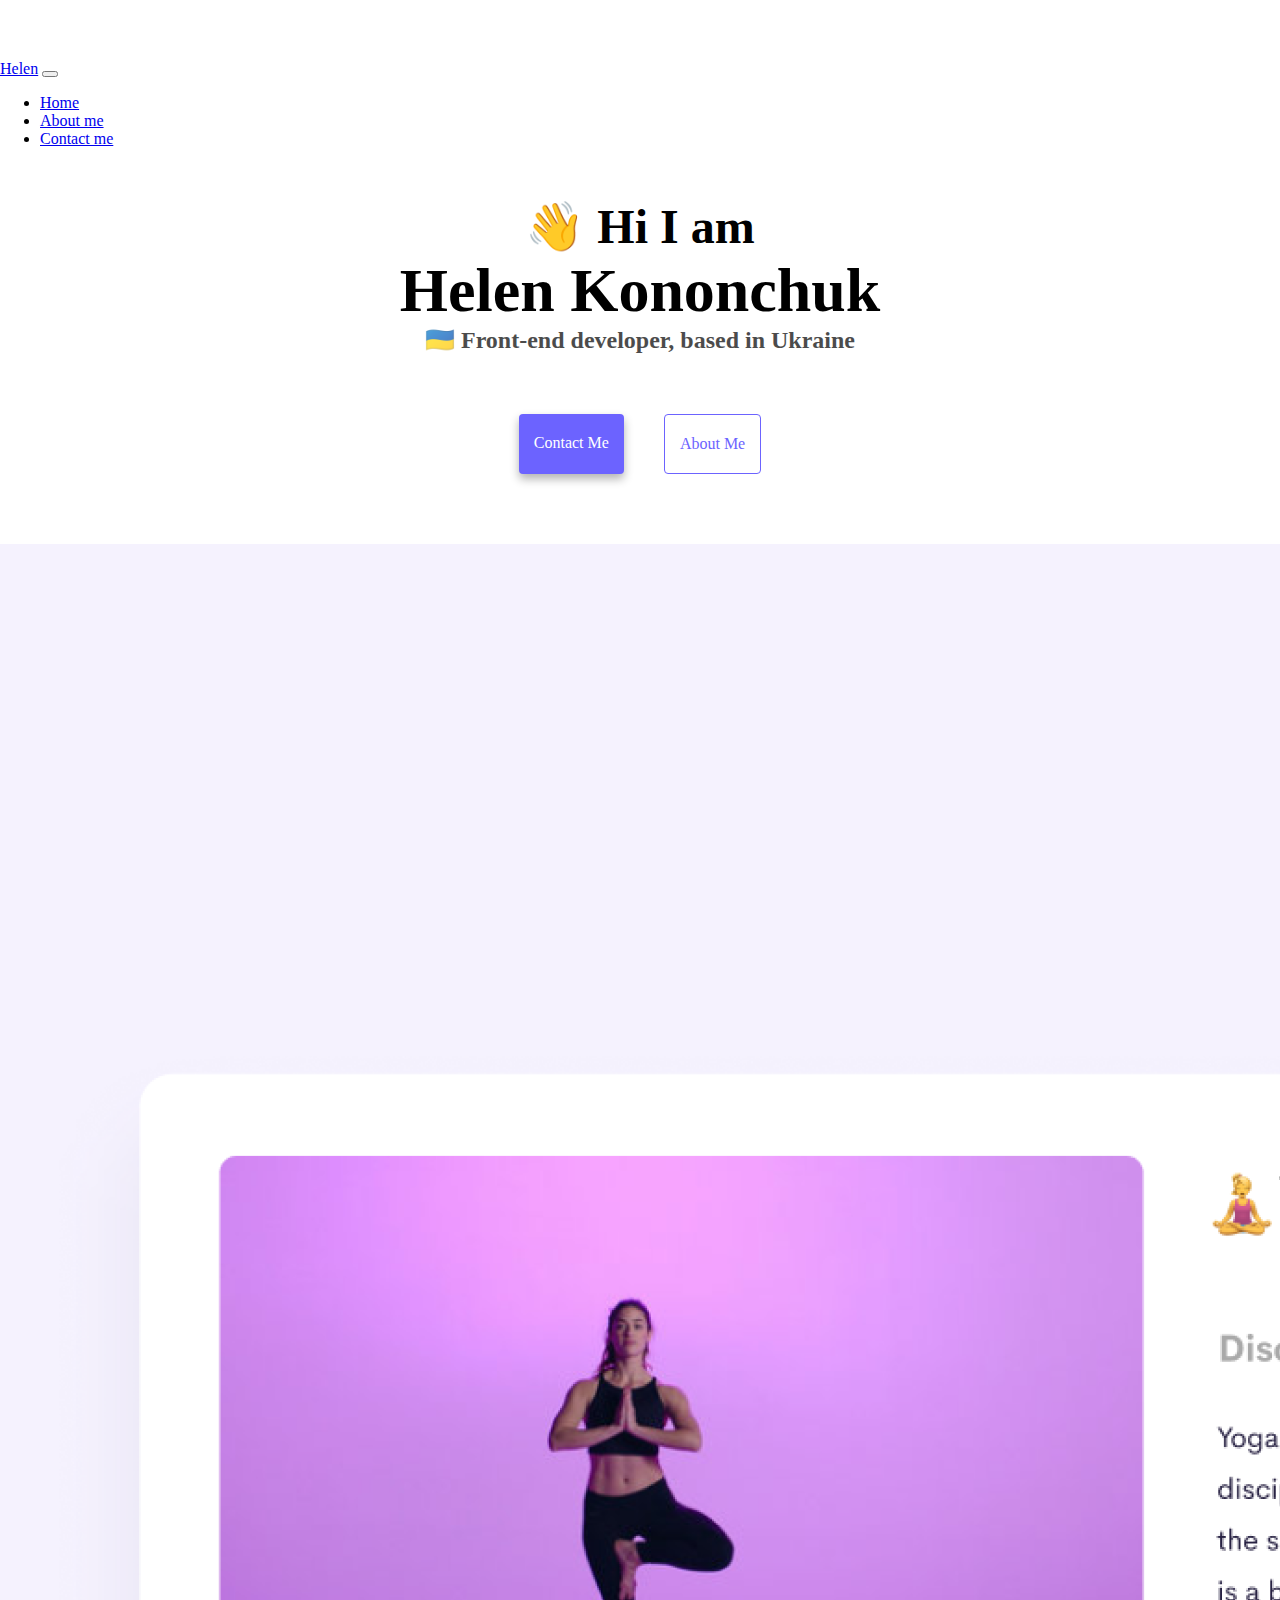
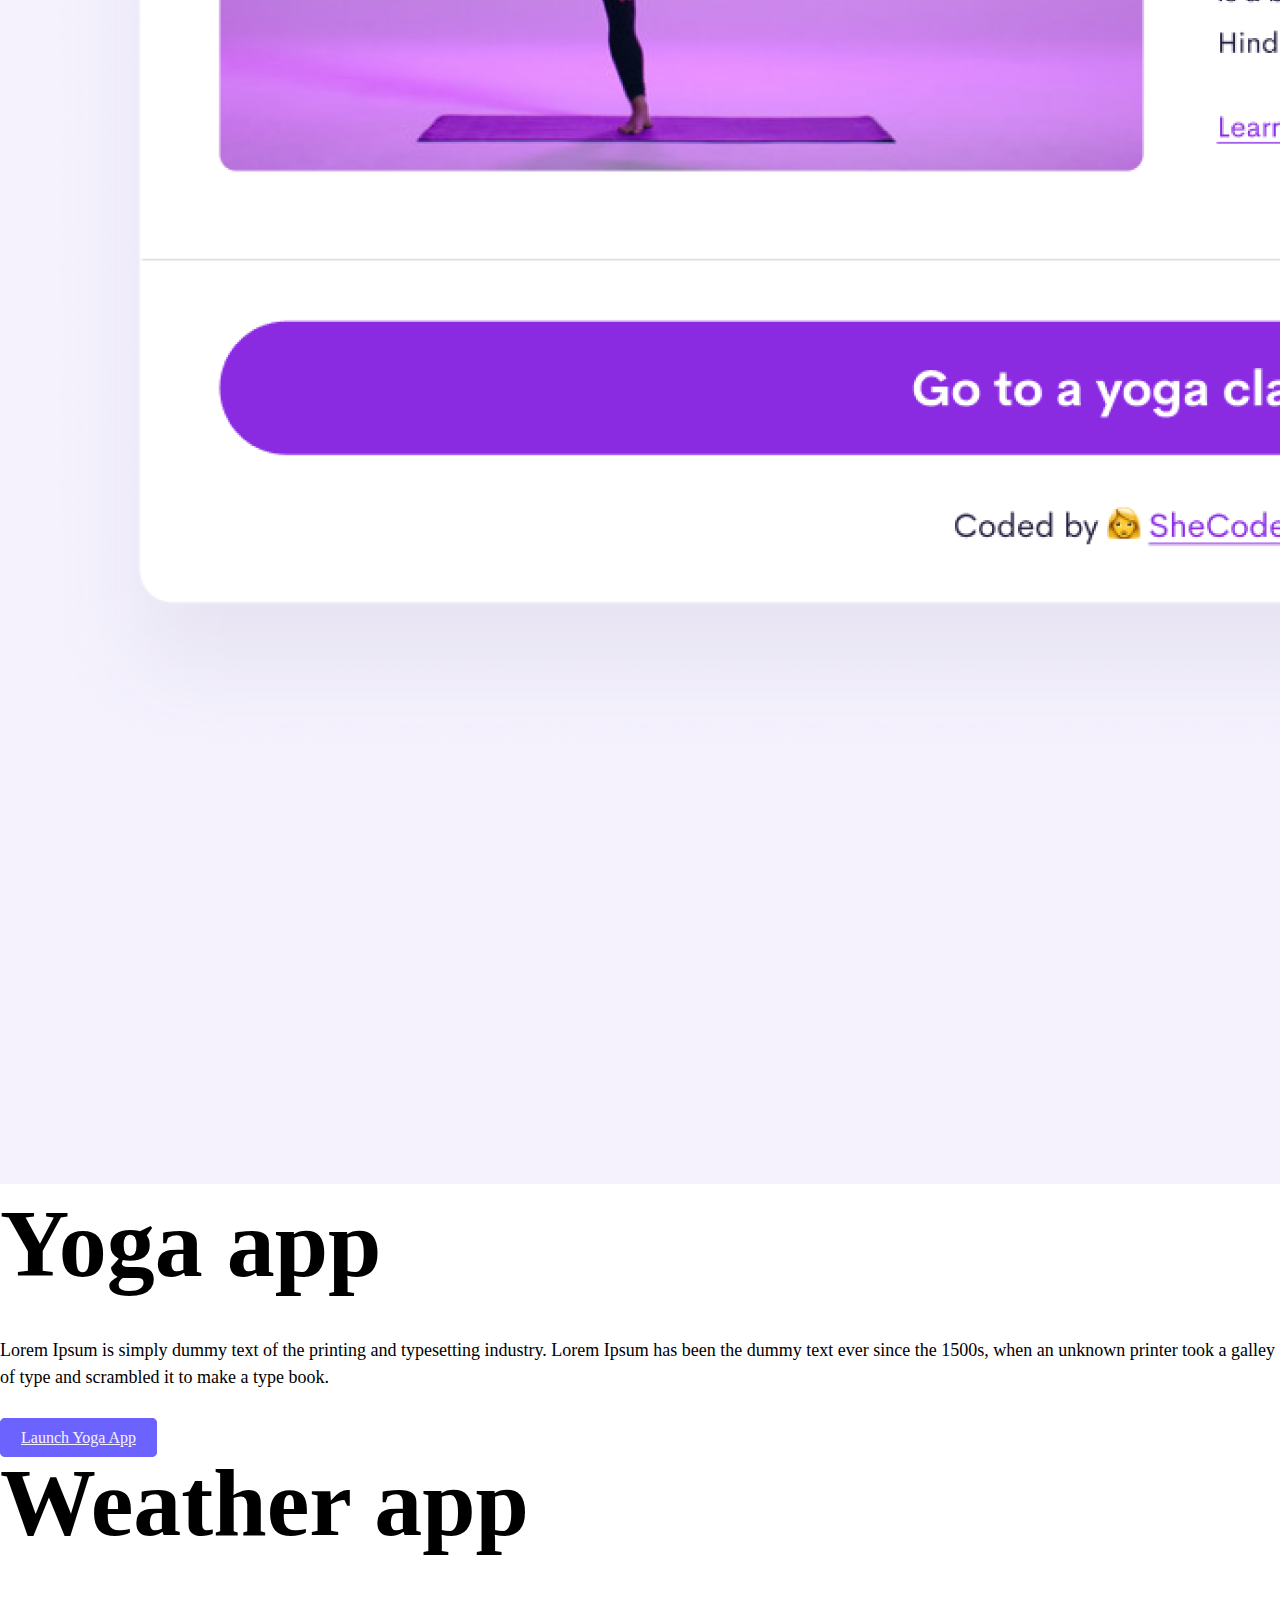
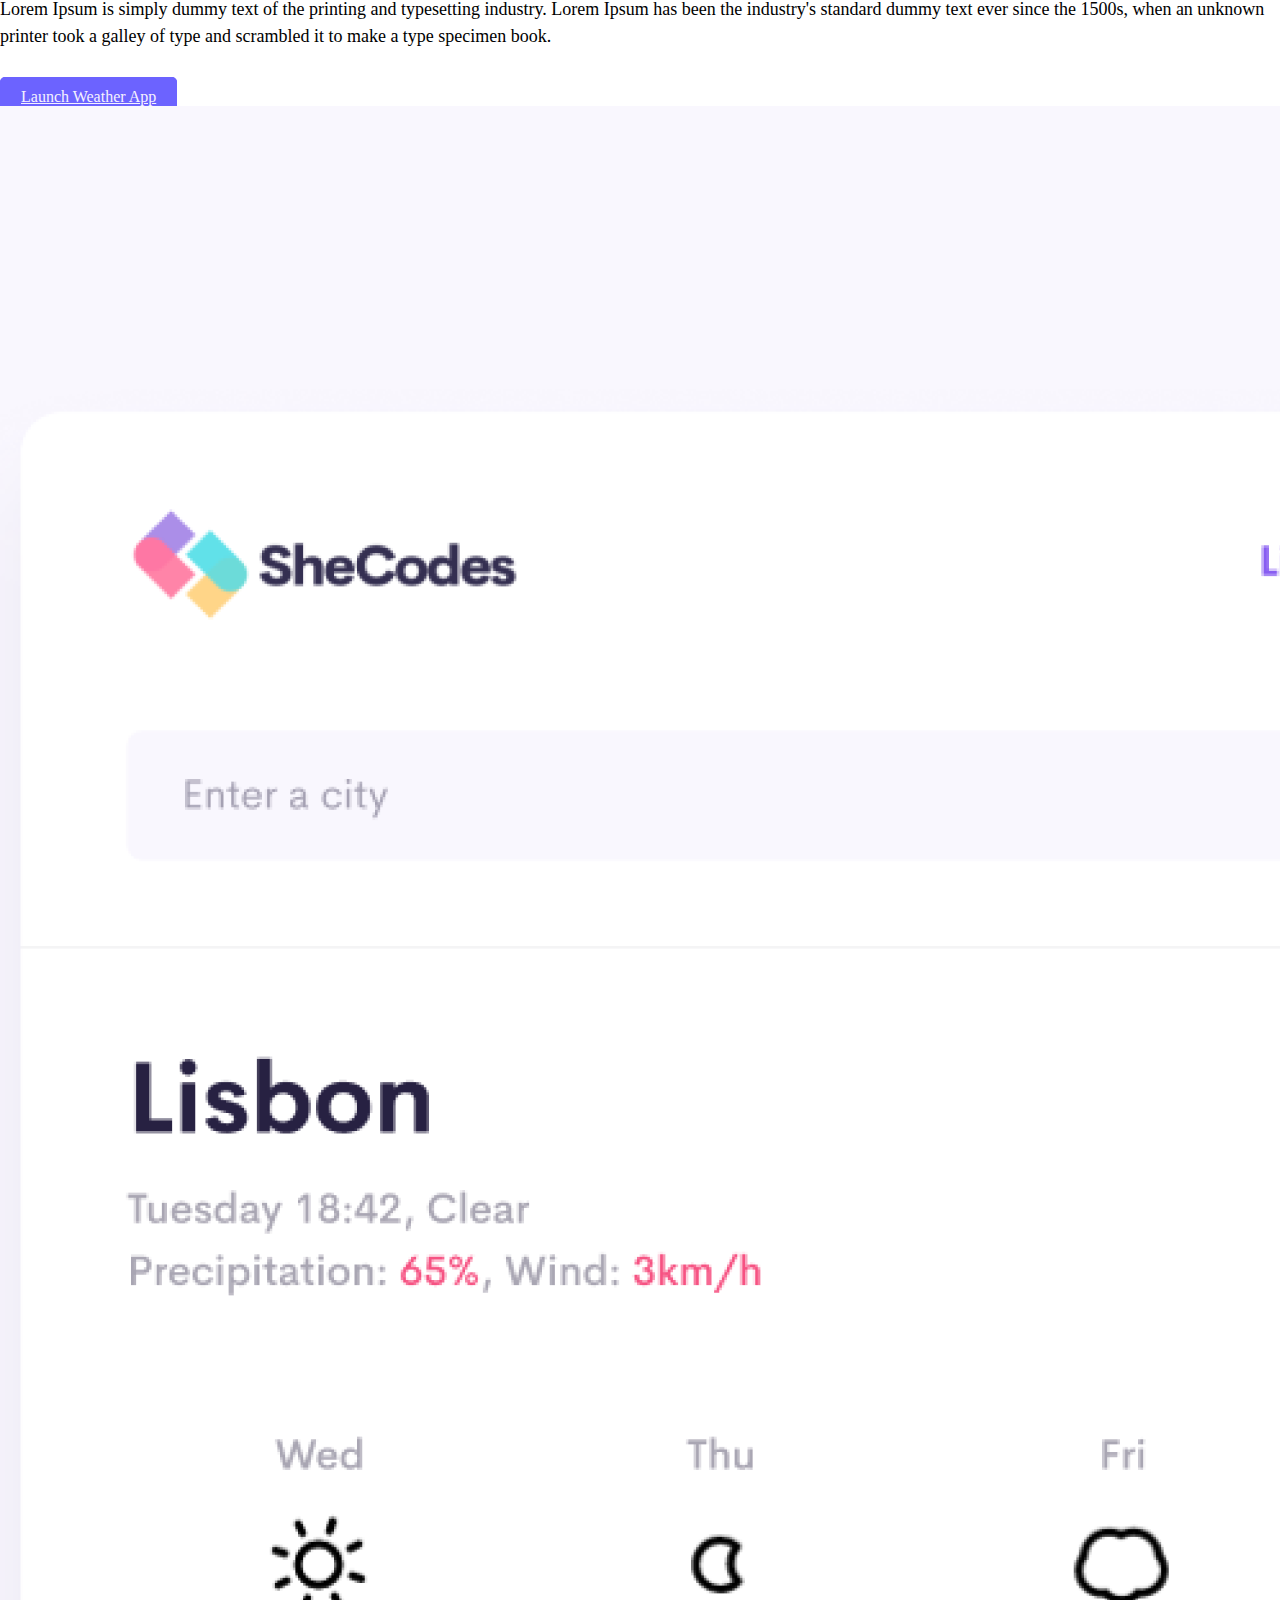
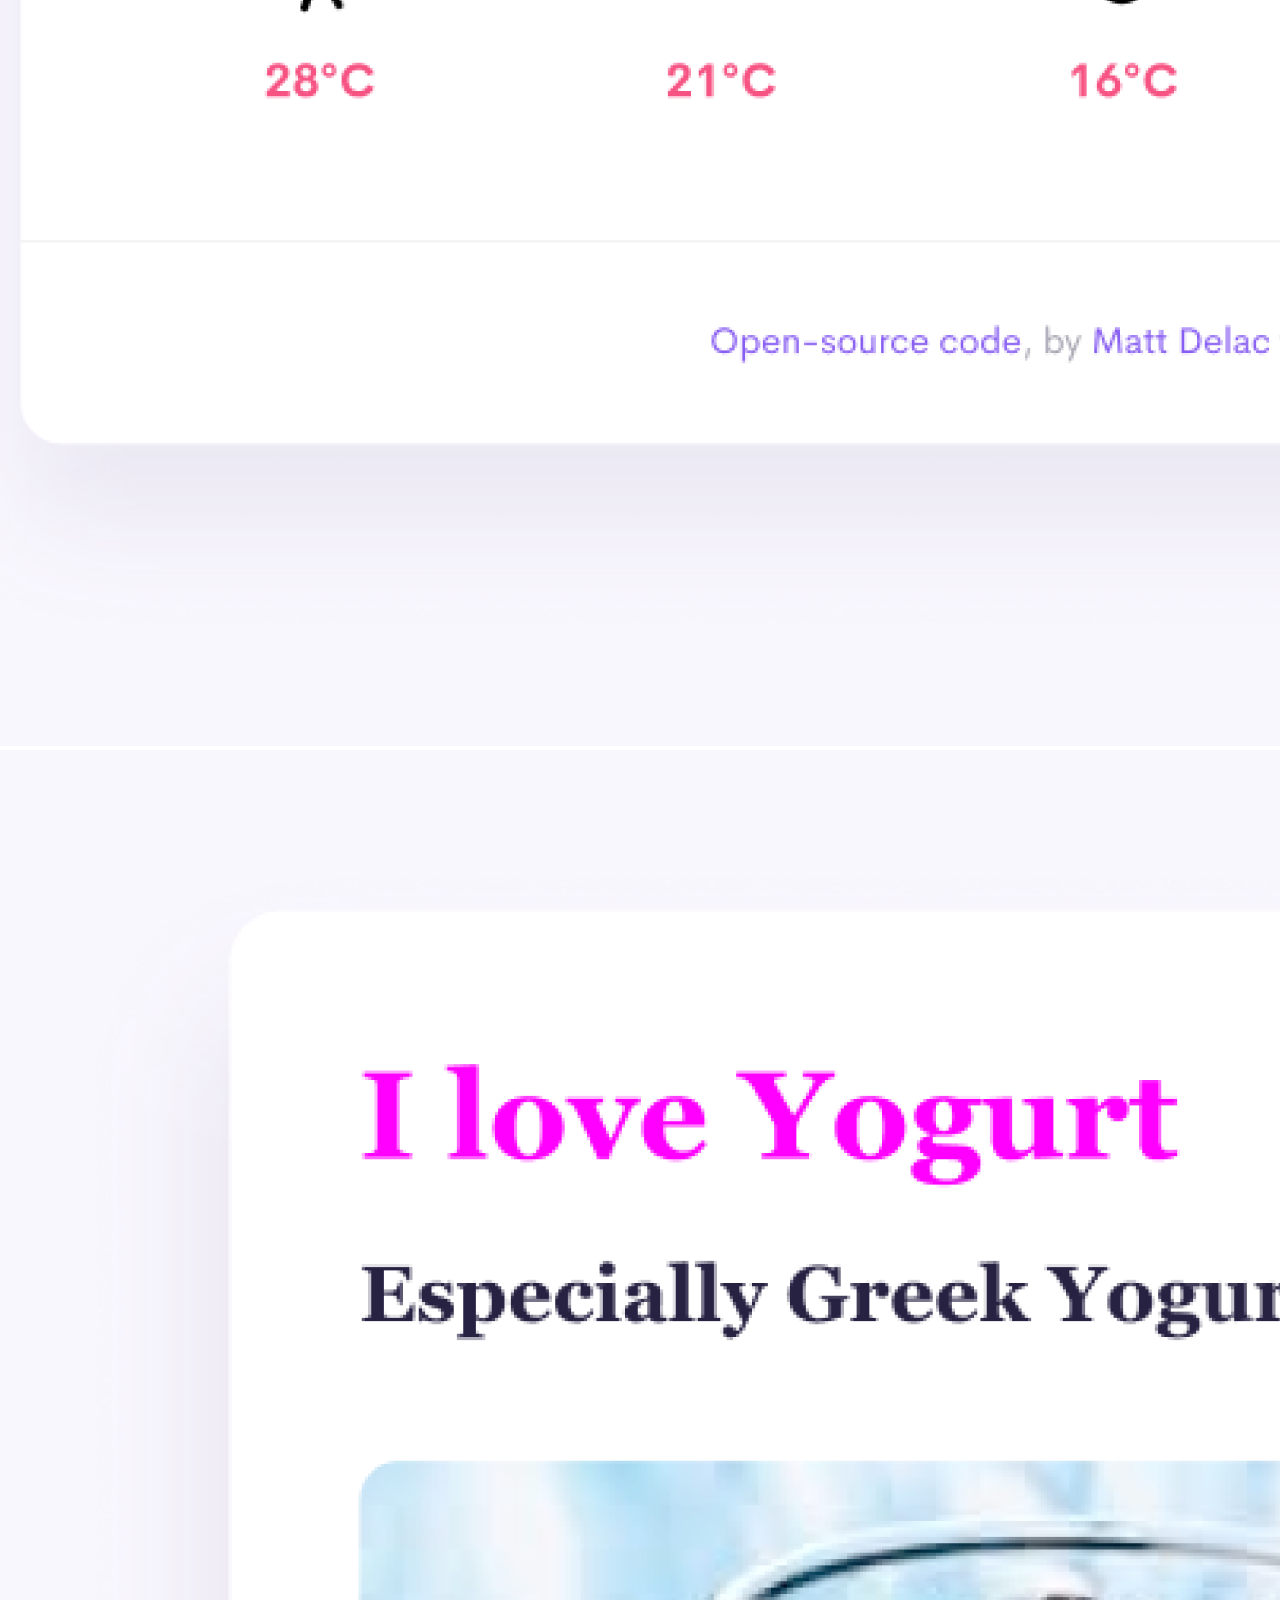
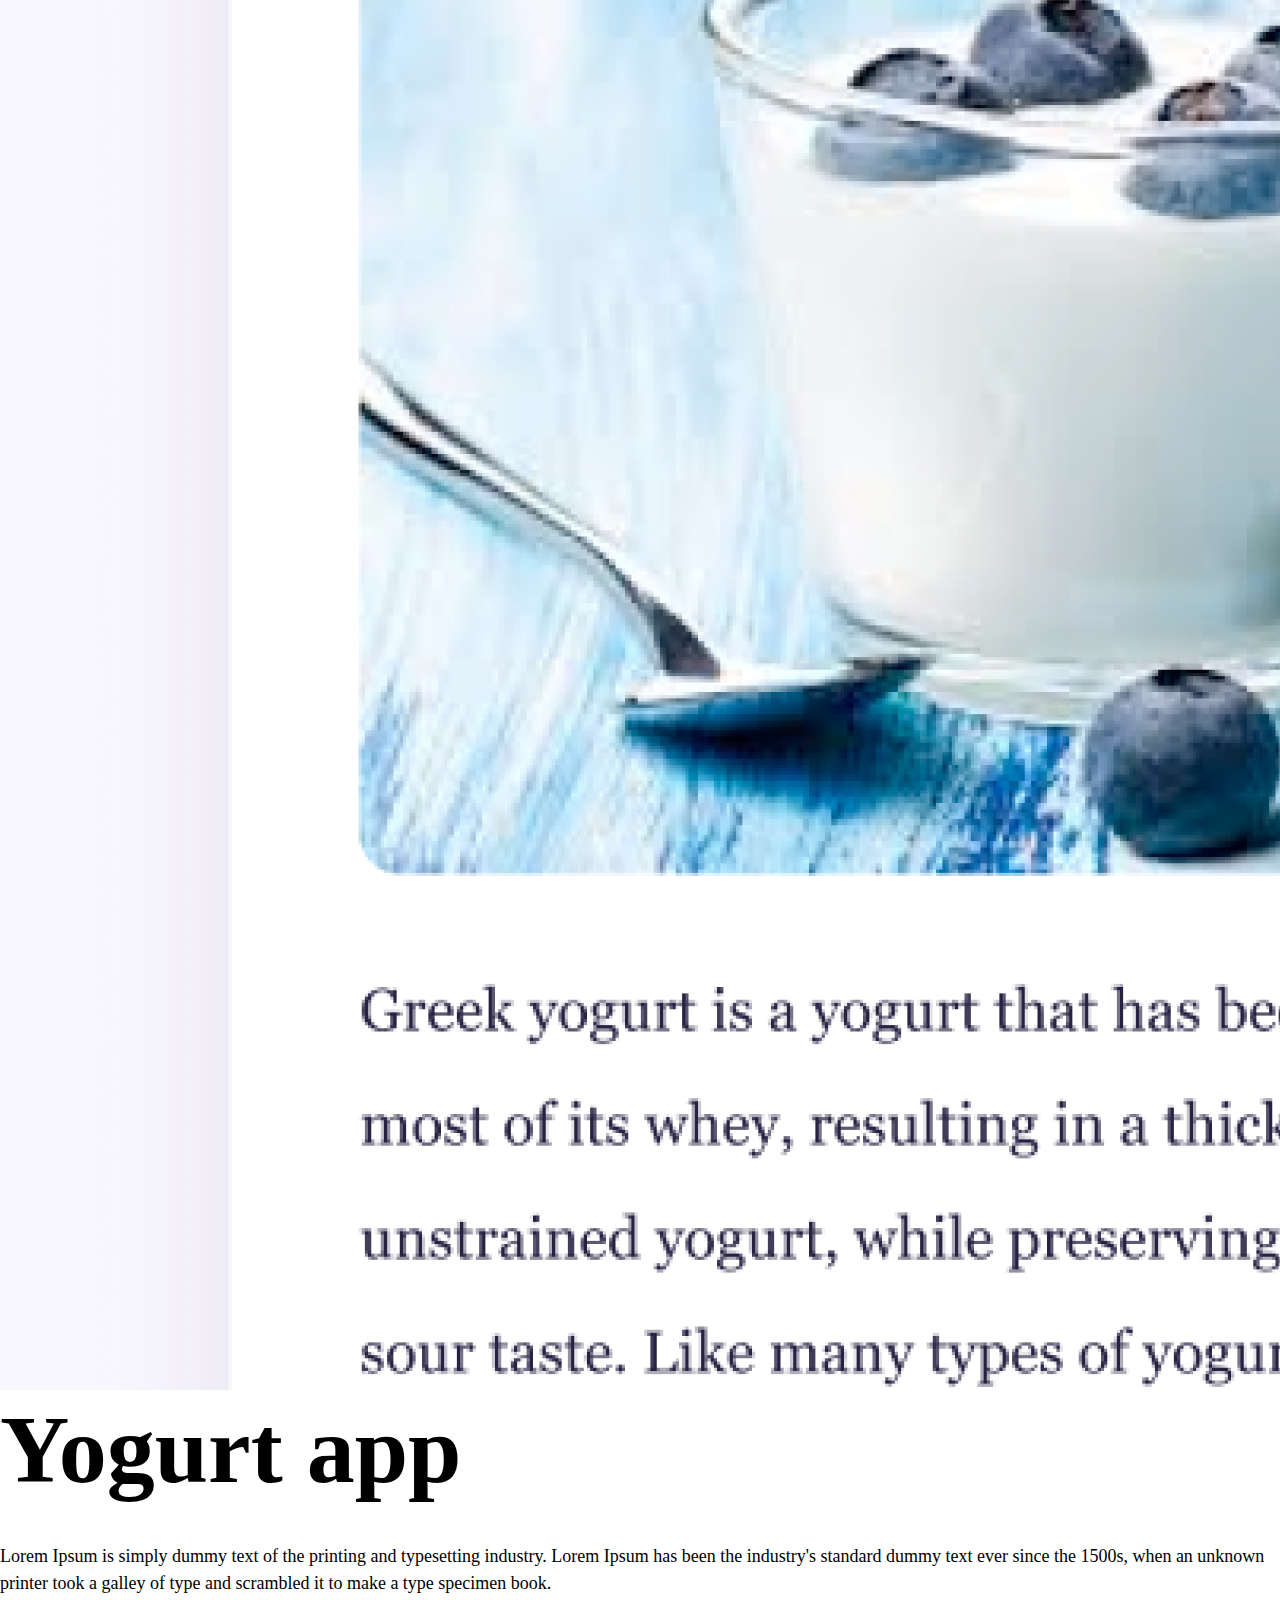
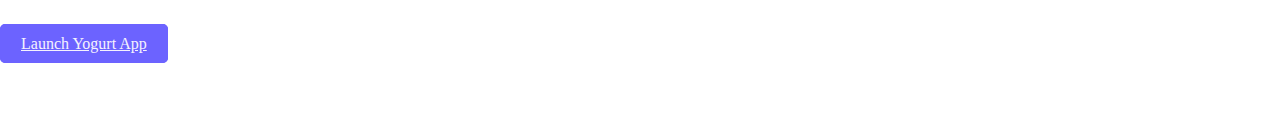
==== index.html @ f8b9bbed "add basement from week two" ====
<!DOCTYPE html>
<html lang="en">
  <head>
    <meta charset="UTF-8" />
    <meta http-equiv="X-UA-Compatible" content="IE=edge" />
    <meta name="viewport" content="width=device-width, initial-scale=1.0" />
    <title>Helen</title>
    <link rel="stylesheet" href="styles/style.css" />
    <link
      href="https://cdn.jsdelivr.net/npm/bootstrap@5.3.0/dist/css/bootstrap.min.css"
      rel="stylesheet"
      integrity="sha384-9ndCyUaIbzAi2FUVXJi0CjmCapSmO7SnpJef0486qhLnuZ2cdeRhO02iuK6FUUVM"
      crossorigin="anonymous"
    />
    <script
      src="https://cdn.jsdelivr.net/npm/bootstrap@5.3.0/dist/js/bootstrap.bundle.min.js"
      integrity="sha384-geWF76RCwLtnZ8qwWowPQNguL3RmwHVBC9FhGdlKrxdiJJigb/j/68SIy3Te4Bkz"
      crossorigin="anonymous"
    ></script>
  </head>
  <body>
    <nav class="navbar navbar-expand-lg bg-body-tertiary">
      <div class="container-fluid">
        <a class="navbar-brand" href="index.html">Helen</a>
        <button
          class="navbar-toggler"
          type="button"
          data-bs-toggle="collapse"
          data-bs-target="#navbarNav"
          aria-controls="navbarNav"
          aria-expanded="false"
          aria-label="Toggle navigation"
        >
          <span class="navbar-toggler-icon"></span>
        </button>
        <div class="collapse navbar-collapse" id="navbarNav">
          <ul class="navbar-nav">
            <li class="nav-item">
              <a class="nav-link active" aria-current="page" href="index.html"
                >Home</a
              >
            </li>
            <li class="nav-item">
              <a class="nav-link" href="about.html">About me</a>
            </li>
            <li class="nav-item">
              <a class="nav-link" href="about.html#contact">Contact me</a>
            </li>
          </ul>
        </div>
      </div>
    </nav>

    <div class="container">
      <div class="wrap-header">
        <h2>👋 Hi I am</h2>
        <h1>Helen Kononchuk</h1>
        <h3>🇺🇦 Front-end developer, based in Ukraine</h3>
        <div class="navigation-links">
          <a href="about.html#contact" class="contact-link">Contact me</a>
          <a href="about.html" class="about-link">About me</a>
        </div>
      </div>

      <div class="wrap-body">
        <div class="row mb-5 d-flex justify-content-evenly">
          <div class="col">
            <img src="images/yoga.png" class="img-fluid rounded-2" />
          </div>
          <div class="col">
            <h1>Yoga app</h1>
            <p>
              Lorem Ipsum is simply dummy text of the printing and typesetting
              industry. Lorem Ipsum has been the dummy text ever since the
              1500s, when an unknown printer took a galley of type and scrambled
              it to make a type book.
            </p>
            <a href="" class="btn">Launch Yoga App</a>
          </div>
        </div>

        <div class="row mb-5 d-flex justify-content-evenly">
          <div class="col">
            <h1>Weather app</h1>
            <p>
              Lorem Ipsum is simply dummy text of the printing and typesetting
              industry. Lorem Ipsum has been the industry's standard dummy text
              ever since the 1500s, when an unknown printer took a galley of
              type and scrambled it to make a type specimen book.
            </p>
            <a href="" class="btn">Launch Weather App</a>
          </div>
          <div class="col">
            <img src="images/weather.png" class="img-fluid rounded-2" />
          </div>
        </div>

        <div class="row mb-5 d-flex justify-content-evenly">
          <div class="col">
            <img src="images/yogurt.png" class="img-fluid rounded-2" />
          </div>
          <div class="col">
            <h1>Yogurt app</h1>
            <p>
              Lorem Ipsum is simply dummy text of the printing and typesetting
              industry. Lorem Ipsum has been the industry's standard dummy text
              ever since the 1500s, when an unknown printer took a galley of
              type and scrambled it to make a type specimen book.
            </p>
            <a href="" class="btn">Launch Yogurt App</a>
          </div>
        </div>
      </div>
    </div>
  </body>
</html>
---- styles/style.css ----
:root {
  --primary-color: #6c63ff;
  --secondary-color: #f5f2fe;
  --box-shadow: 0 5px 10px rgba(0, 0, 0, 0.3);
}

body {
  margin: 60px auto;
}

h1,
h2,
h3 {
  margin: 0;
}

h1 {
  font-size: 96px;
}

h2 {
  font-size: 48px;
}

h3 {
  font-size: 24px;
  opacity: 0.7;
}

p {
  padding: 20px 0;
  border-radius: 4px;
  font-size: 18px;
  line-height: 1.5;
}

.wrap-header {
  text-align: center;
  margin-top: 50px;
}

.wrap-header p {
  padding: 20px;
}

.wrap-header h1 {
  font-size: 62px;
}

.wrap-body {
  margin: 50px 0;
}

.wrap-body a {
  padding: 10px 20px;
  color: var(--secondary-color);
  background-color: var(--primary-color);
  border: 1px solid var(--primary-color);
  border-radius: 5px;
}

.wrap-body a:hover {
  color: var(--primary-color);
  border: 1px solid var(--primary-color);
}

.navigation-links {
  display: flex;
  margin: 40px 0;
  justify-content: center;
}

.navigation-links a {
  margin: 20px;
  border-radius: 4px;
  padding: 20px 15px;
  text-decoration: none;
  text-transform: capitalize;
}

.contact-link {
  background: var(--primary-color);
  box-shadow: var(--box-shadow);
  color: white;
}

.about-link {
  color: var(--primary-color);
  border: 1px solid var(--primary-color);
}

.homepage-link {
  color: var(--primary-color);
  text-align: center;
  display: block;
}

.about-paragraphs {
  display: flex;
  margin: 30px 0;
}

.about-paragraphs p {
  margin: 10px;
  text-align: center;
  padding: 20px;
  background: var(--secondary-color);
}

.email-link {
  display: flex;
  justify-content: center;
  color: var(--primary-color);
  font-size: 28px;
  text-decoration: none;
}

.email-link:hover {
  text-decoration: underline;
}

#contact {
  text-align: center;
}

.container {
  margin-bottom: 40px;
}
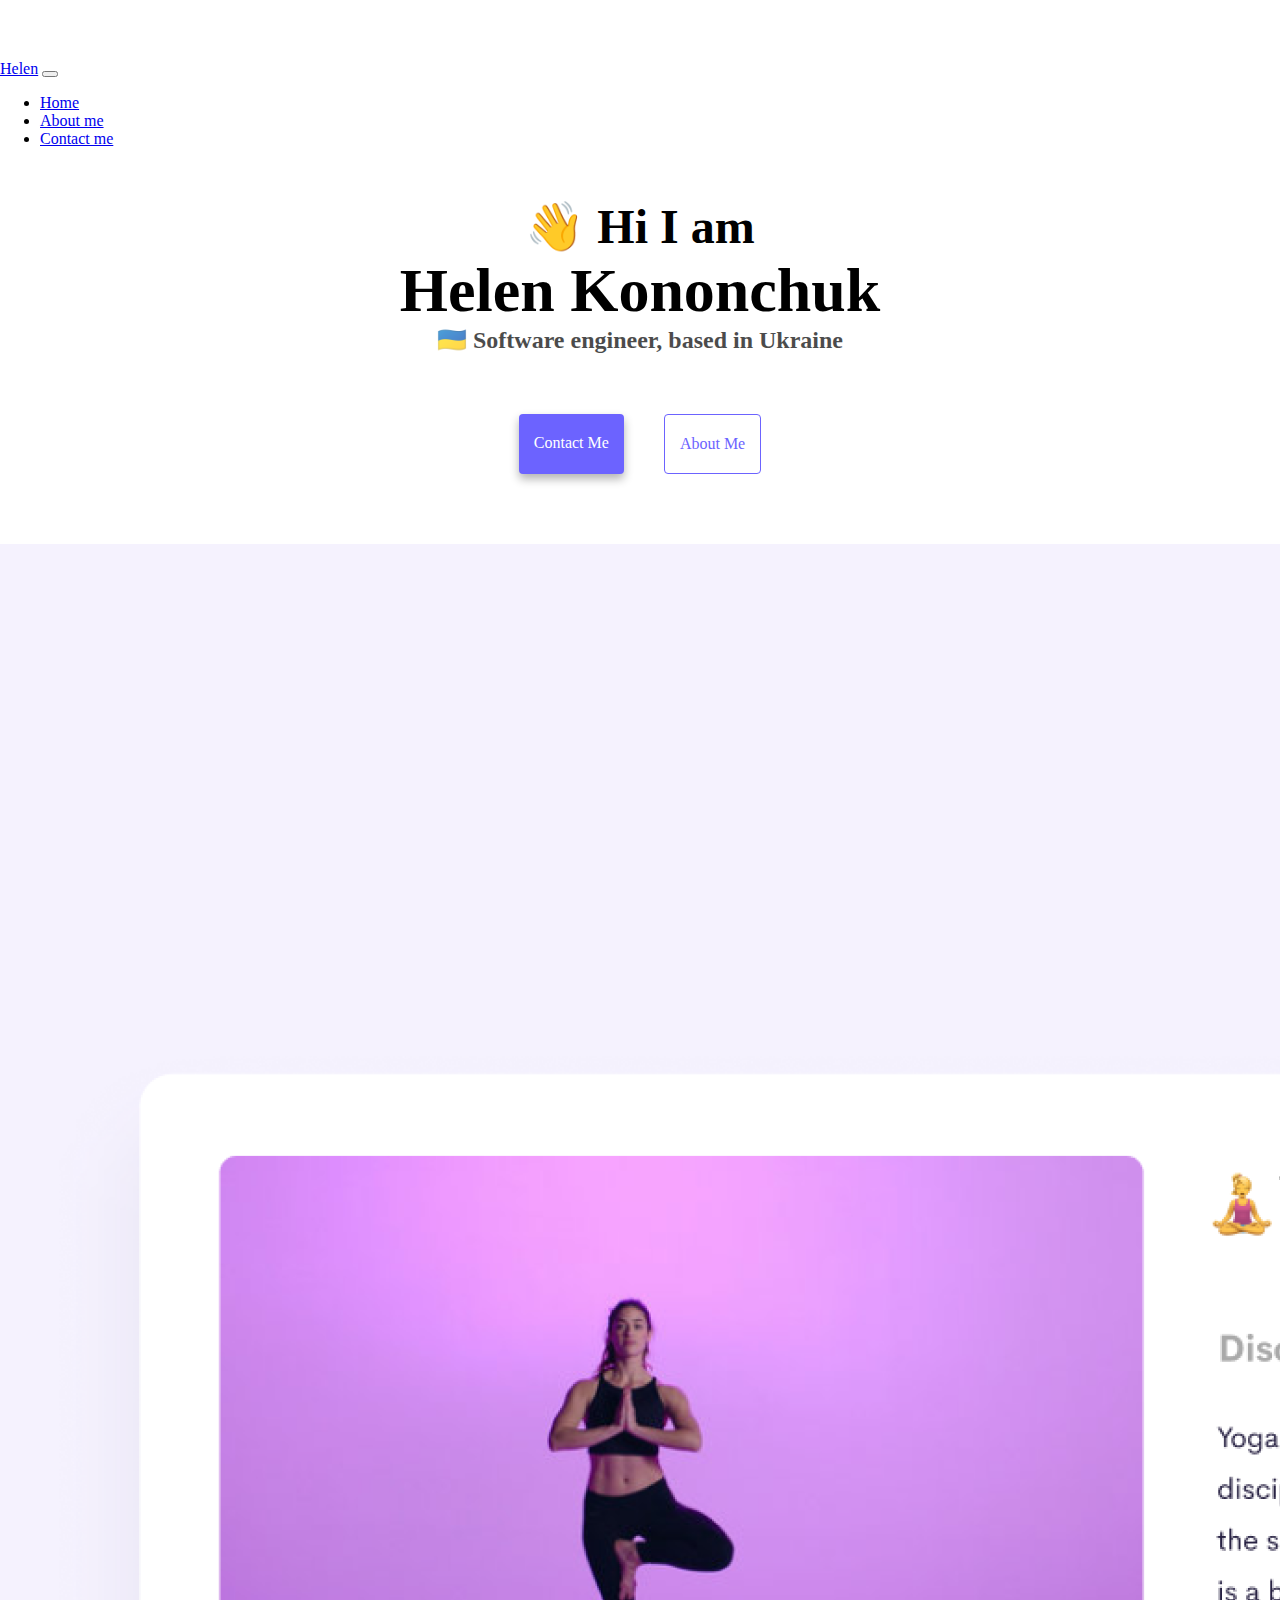
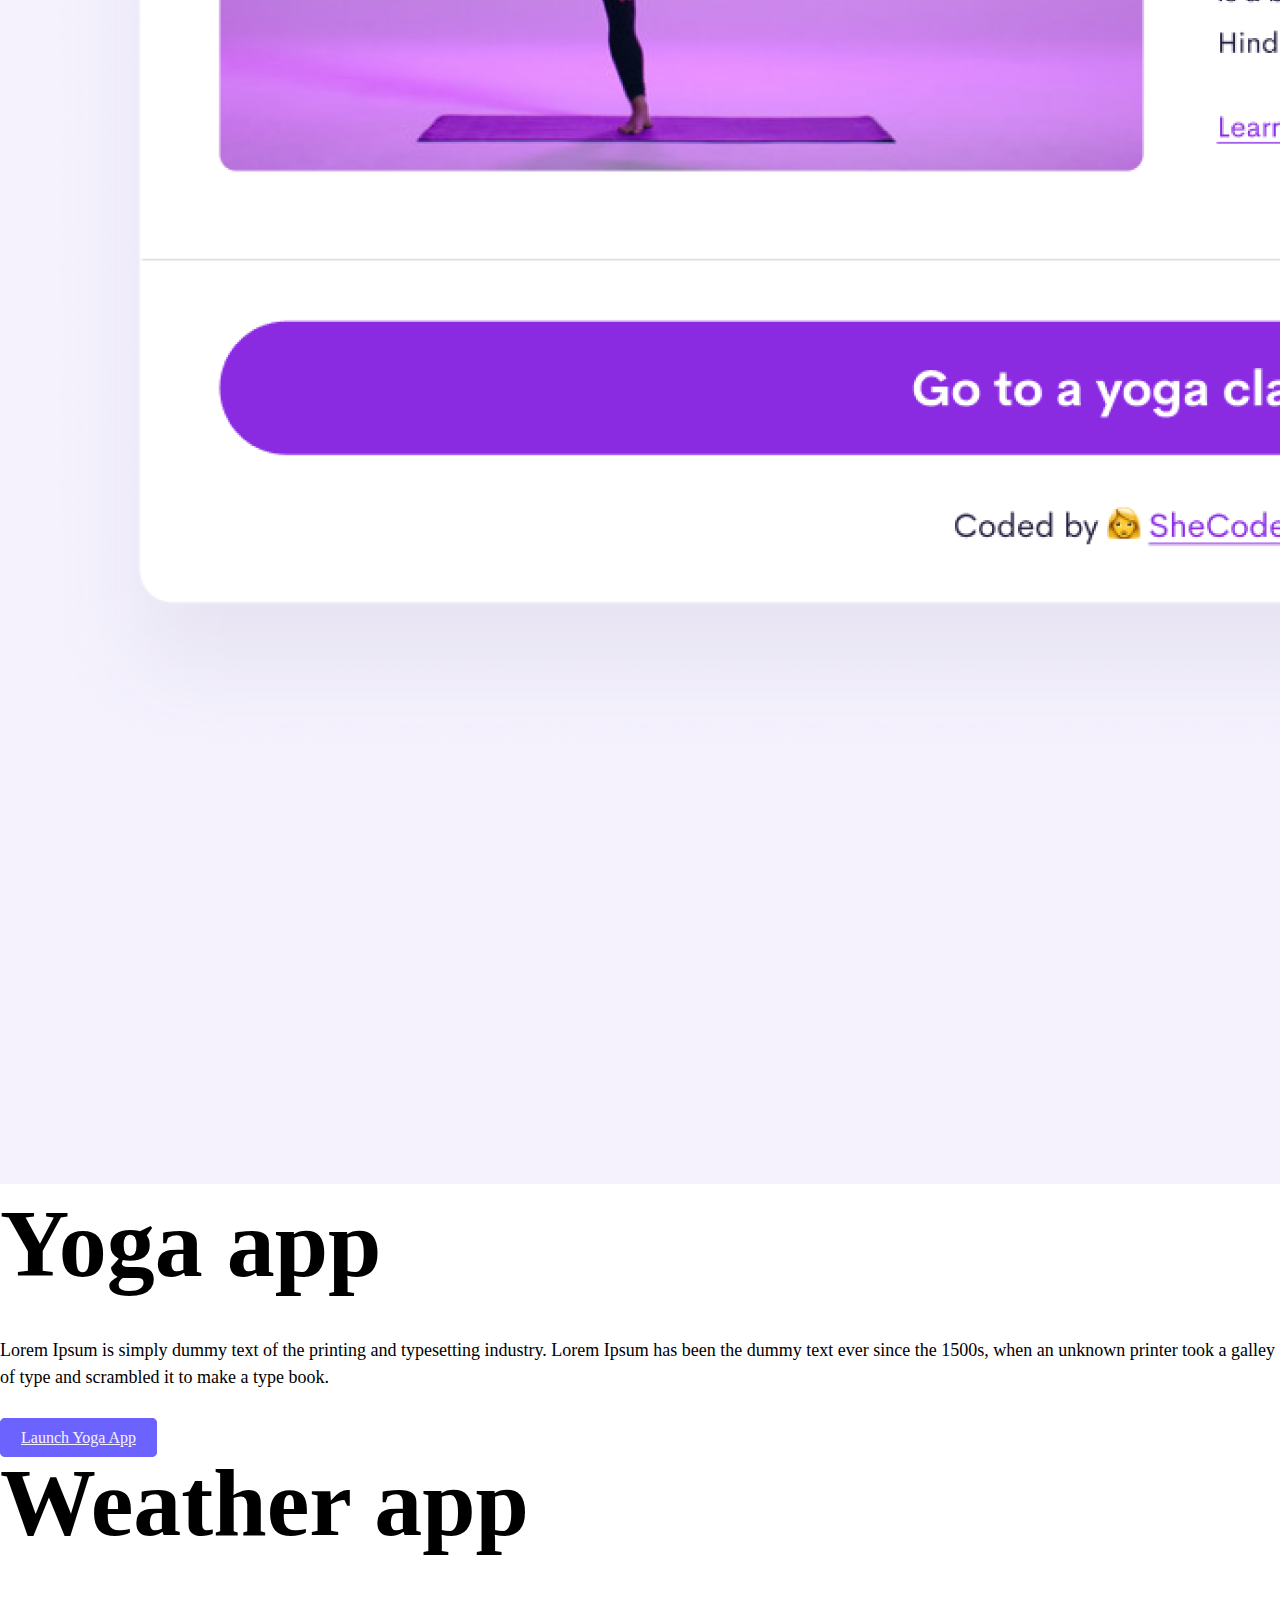
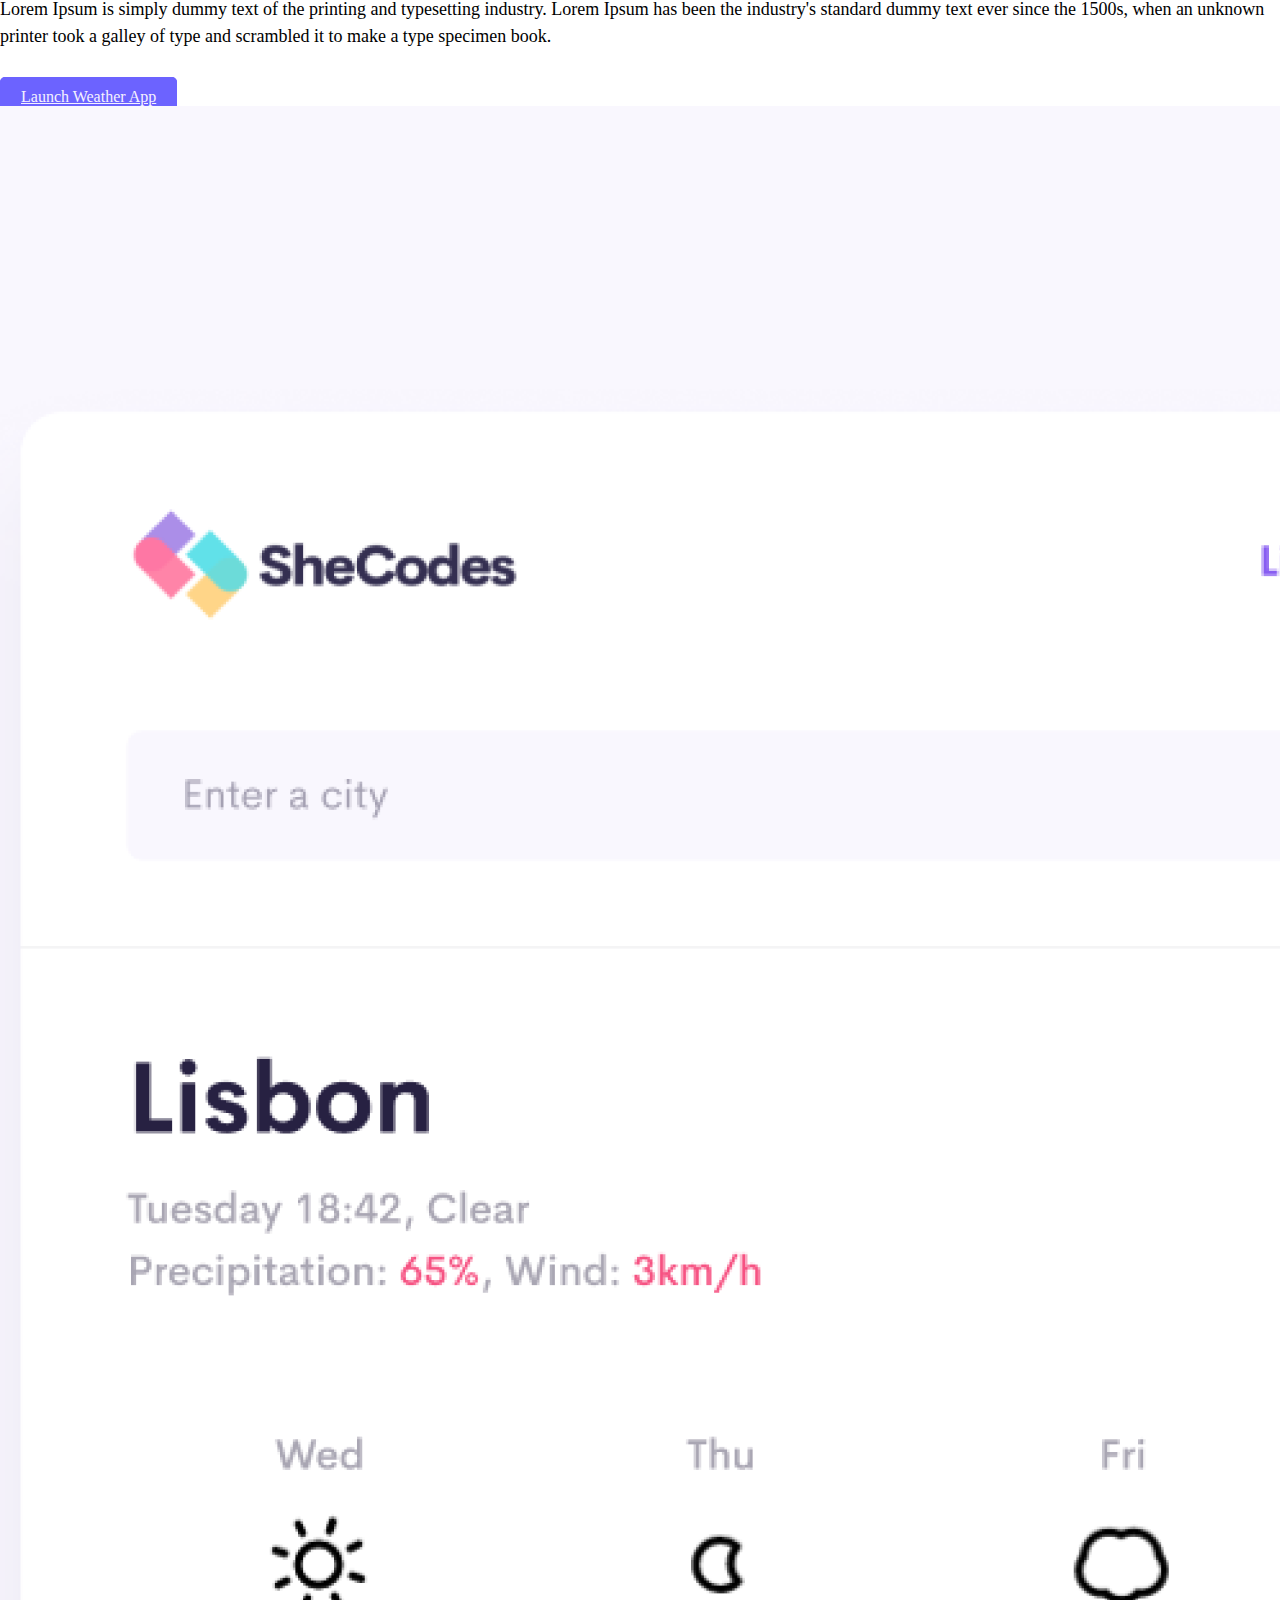
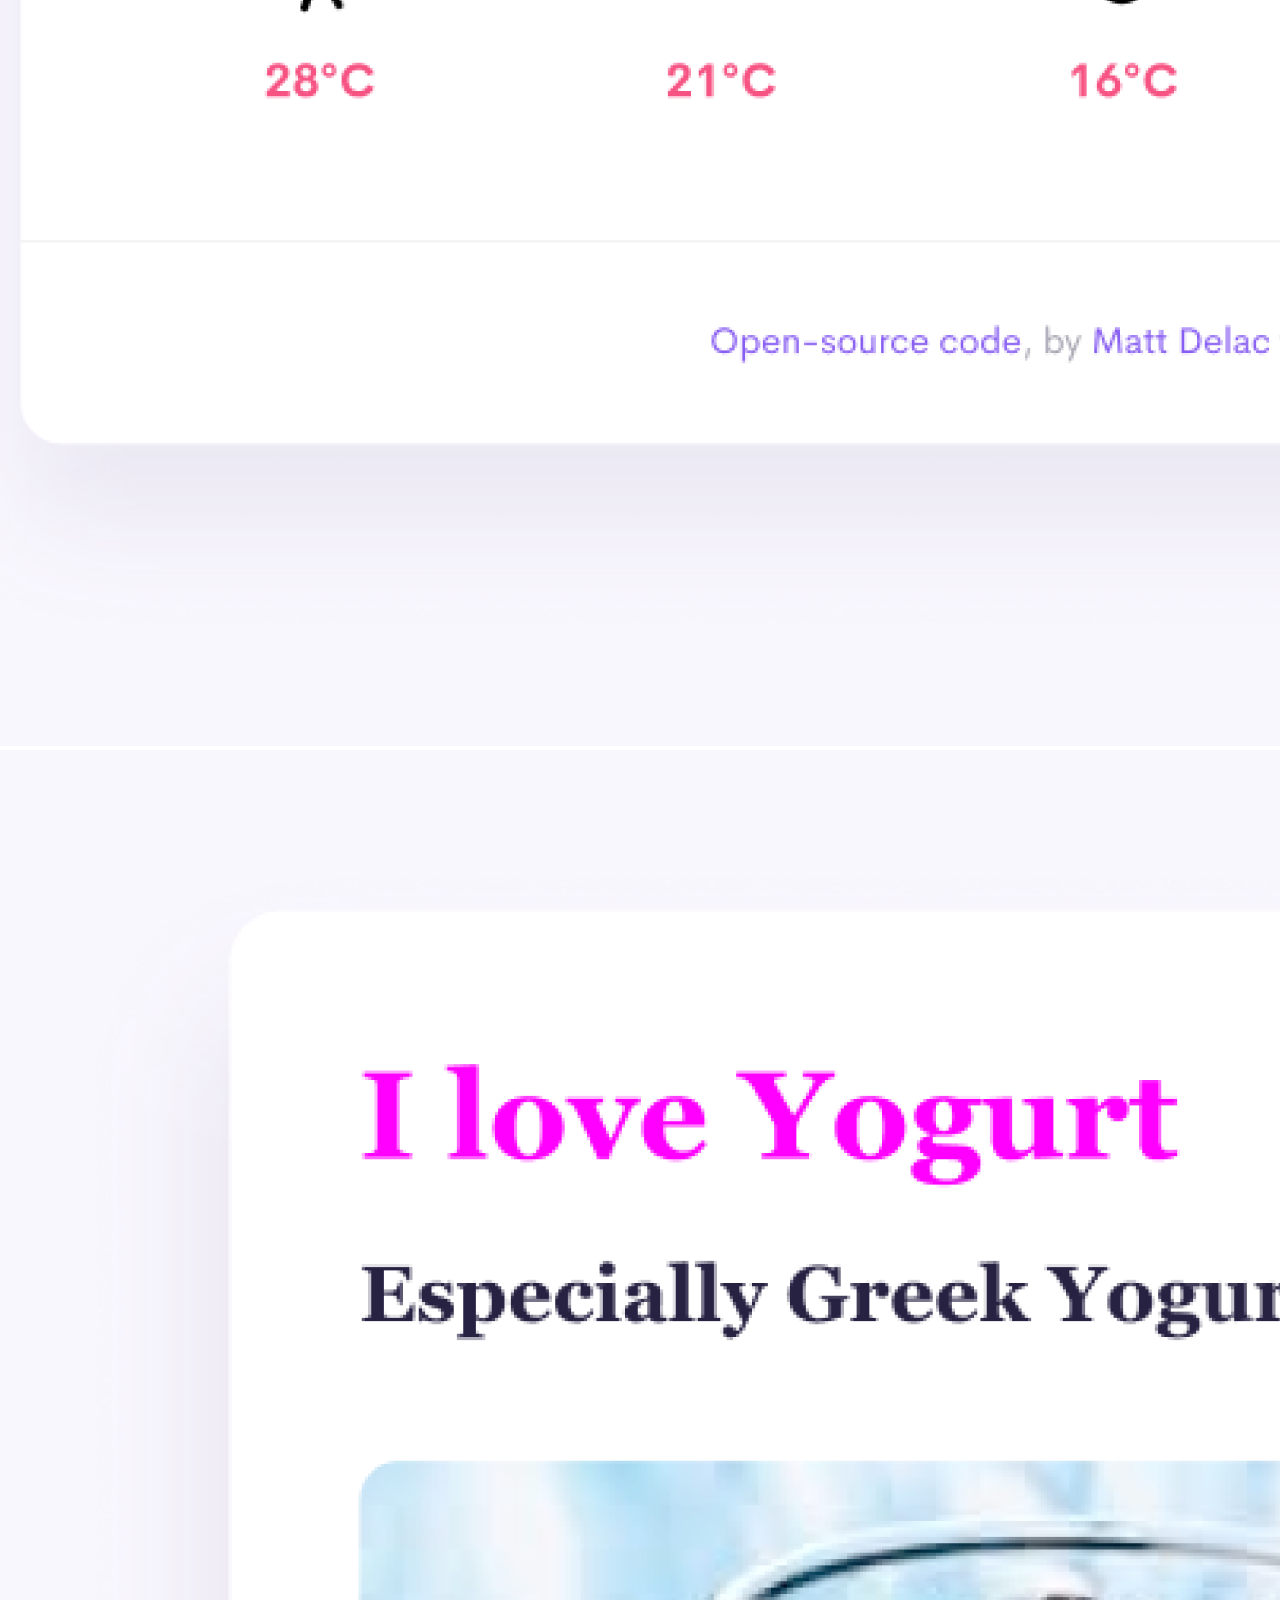
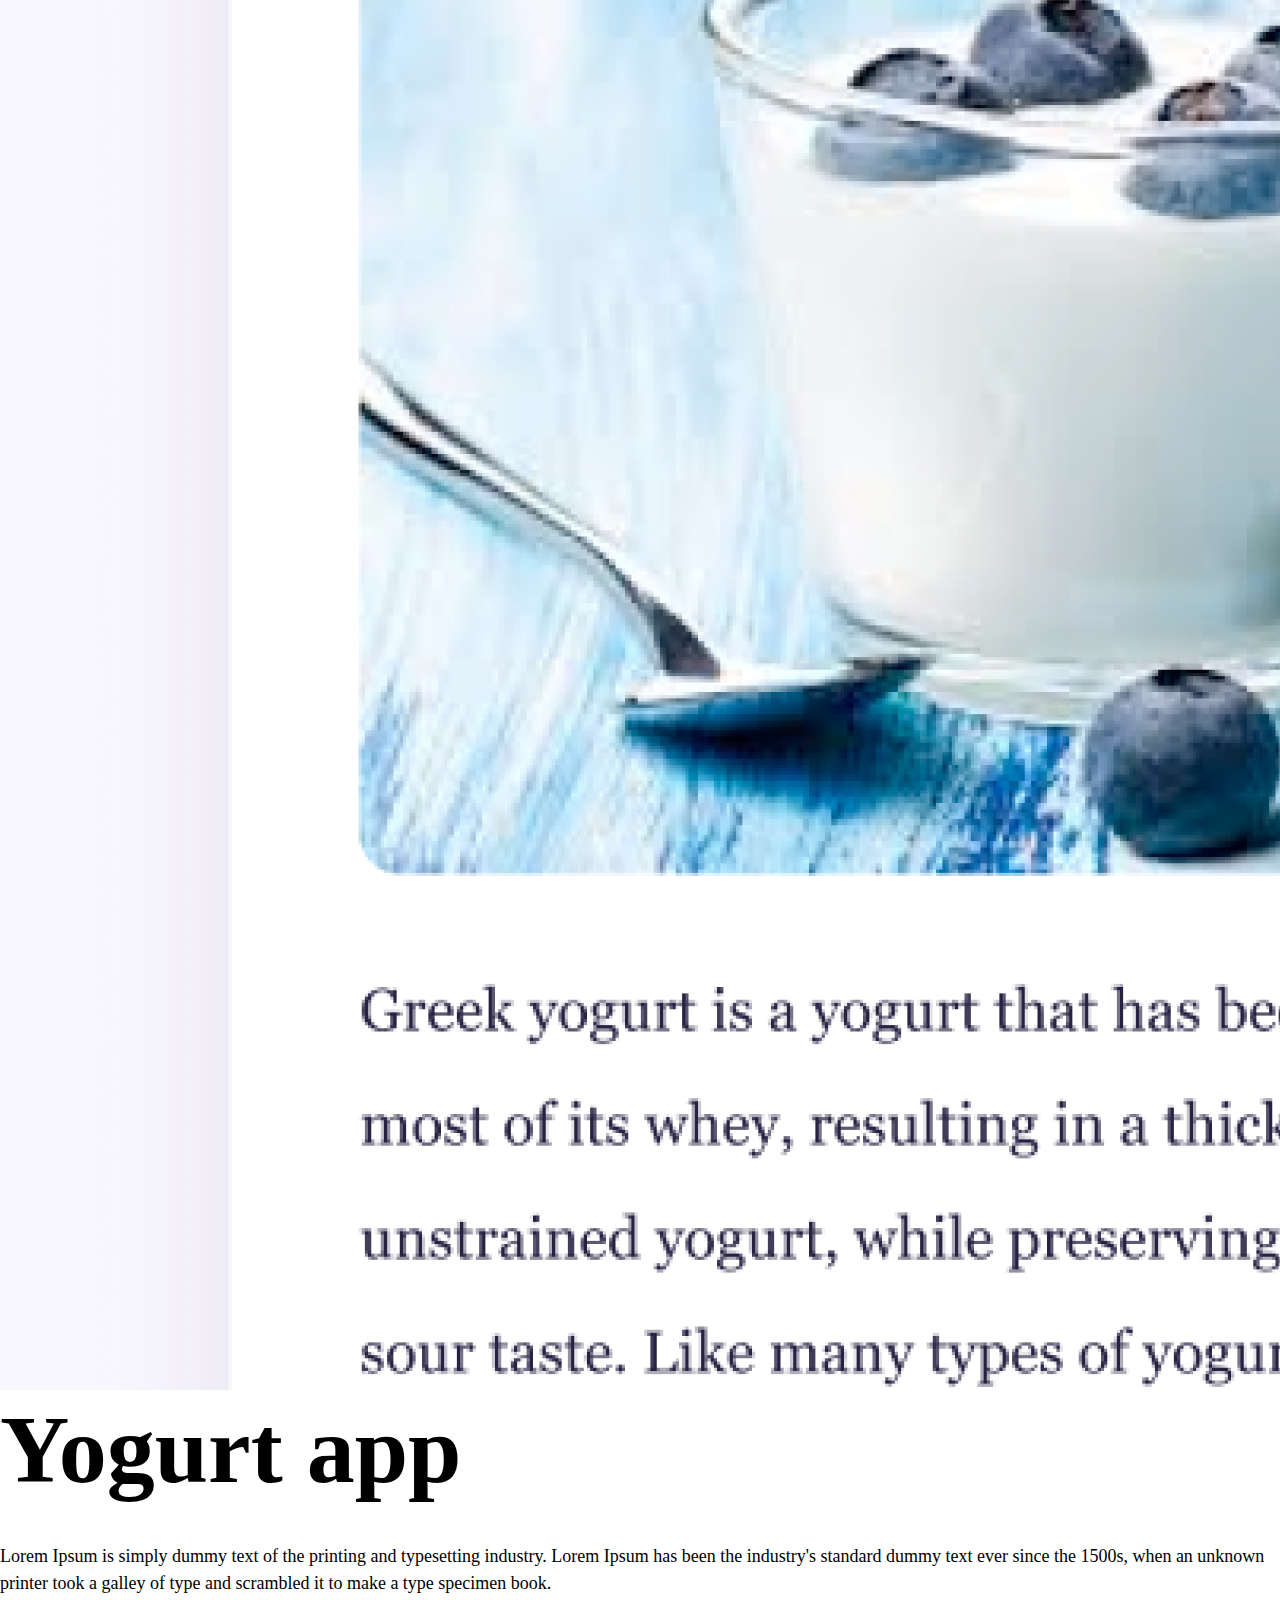
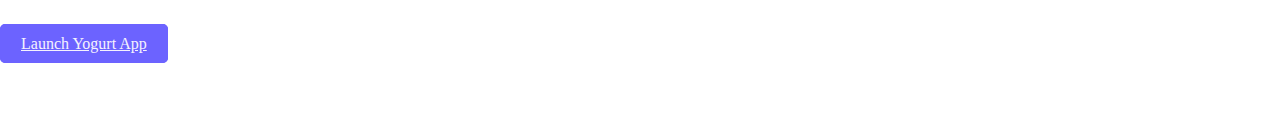
==== commit fccc4a77: "add meta tags, description and update title" ====
--- a/index.html
+++ b/index.html
@@ -3,8 +3,13 @@
   <head>
     <meta charset="UTF-8" />
     <meta http-equiv="X-UA-Compatible" content="IE=edge" />
+    <meta
+      name="description"
+      content="Helen Kononchuk - Software engineer specialize on front-end and back-end development"
+    />
     <meta name="viewport" content="width=device-width, initial-scale=1.0" />
-    <title>Helen</title>
+    <title>Helen Kononchuk - Software engineer</title>
+    <link rel="canonical" href="https://dulcet-mousse-617ca8.netlify.app/" />
     <link rel="stylesheet" href="styles/style.css" />
     <link
       href="https://cdn.jsdelivr.net/npm/bootstrap@5.3.0/dist/css/bootstrap.min.css"
@@ -55,7 +60,7 @@
       <div class="wrap-header">
         <h2>👋 Hi I am</h2>
         <h1>Helen Kononchuk</h1>
-        <h3>🇺🇦 Front-end developer, based in Ukraine</h3>
+        <h3>🇺🇦 Software engineer, based in Ukraine</h3>
         <div class="navigation-links">
           <a href="about.html#contact" class="contact-link">Contact me</a>
           <a href="about.html" class="about-link">About me</a>
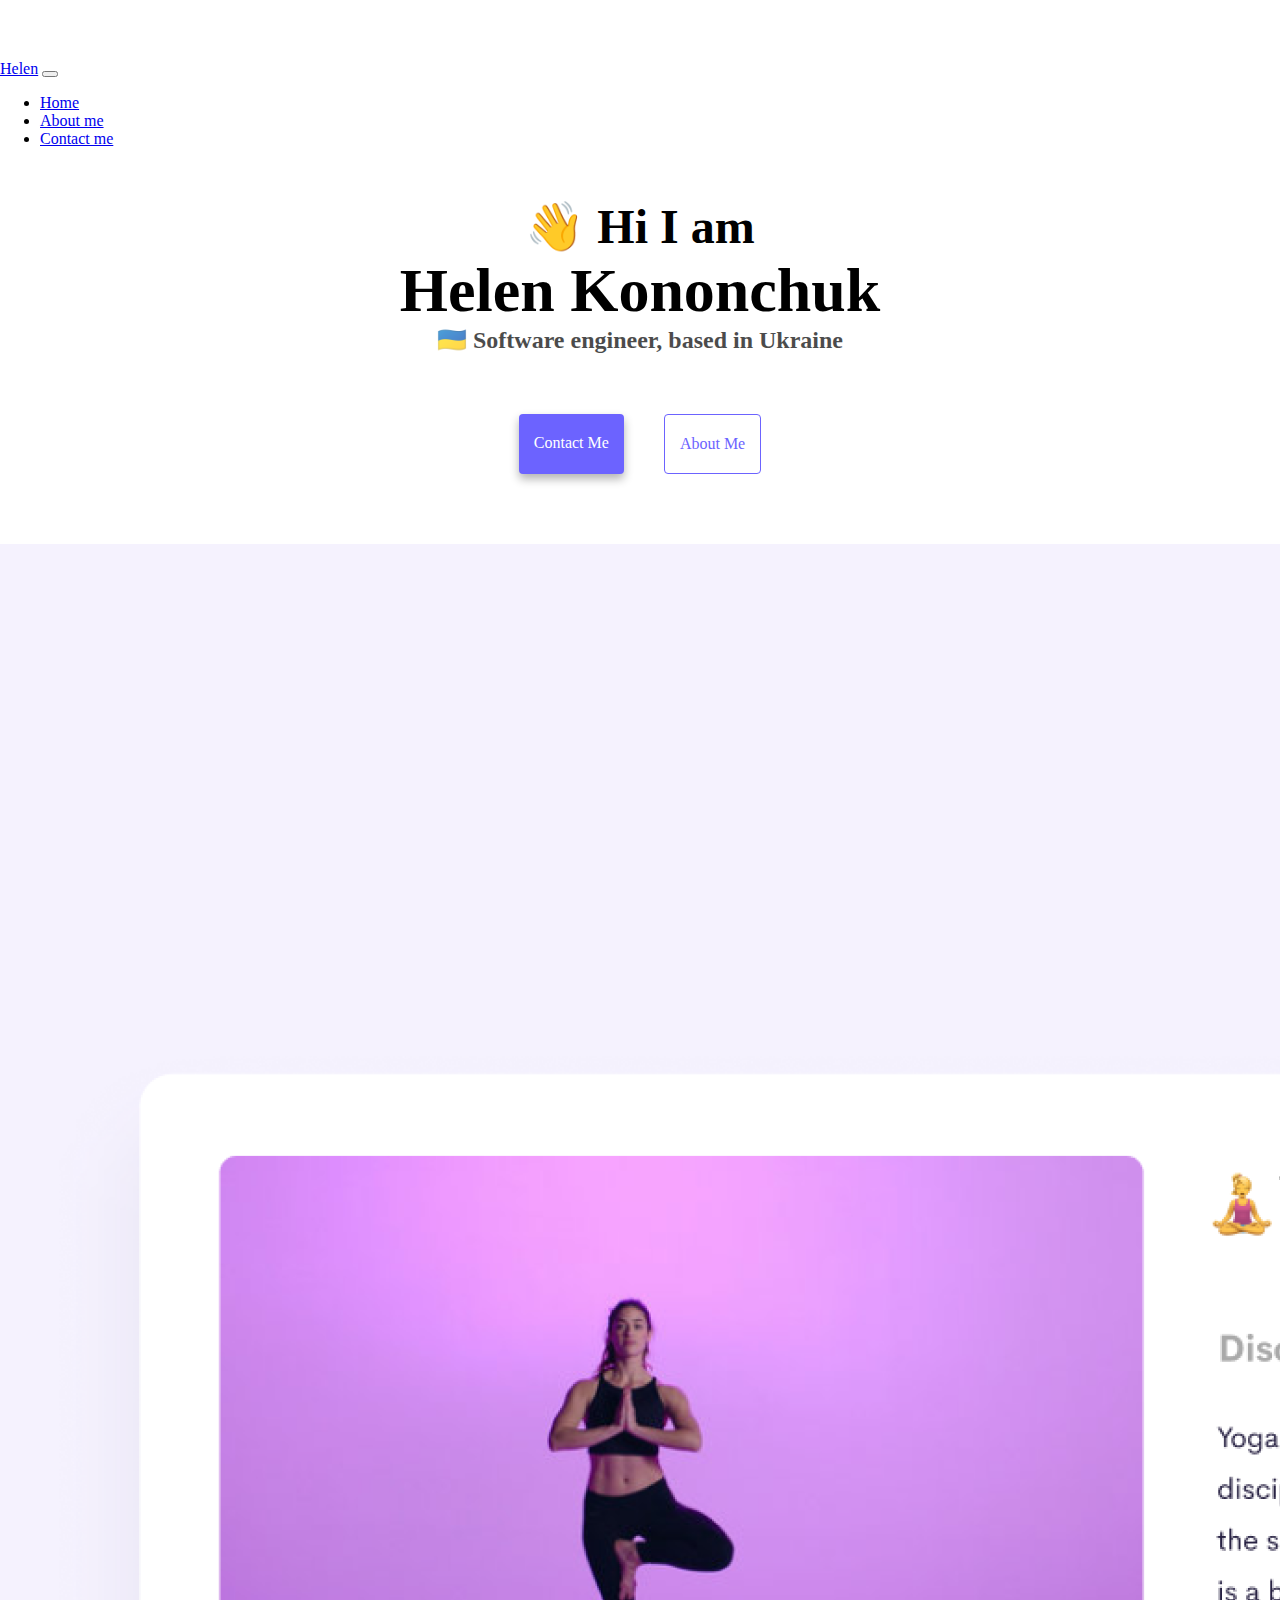
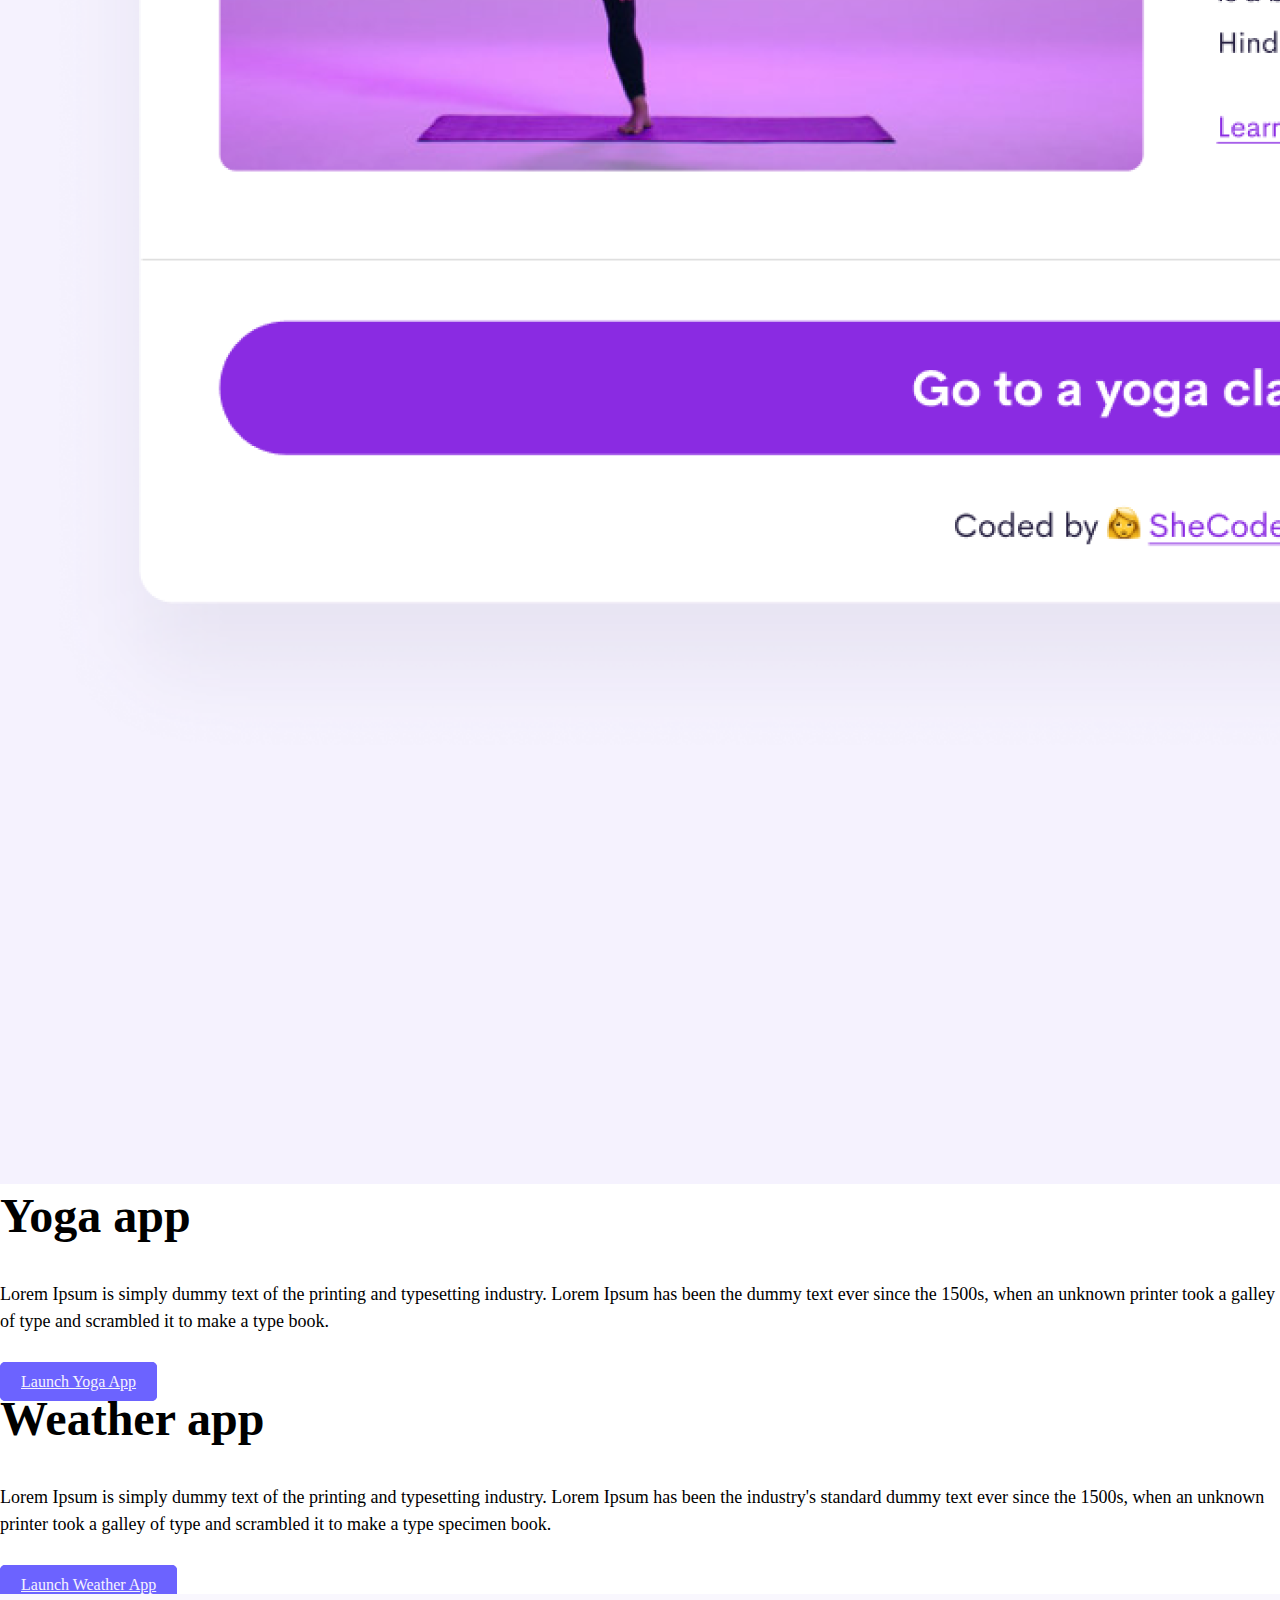
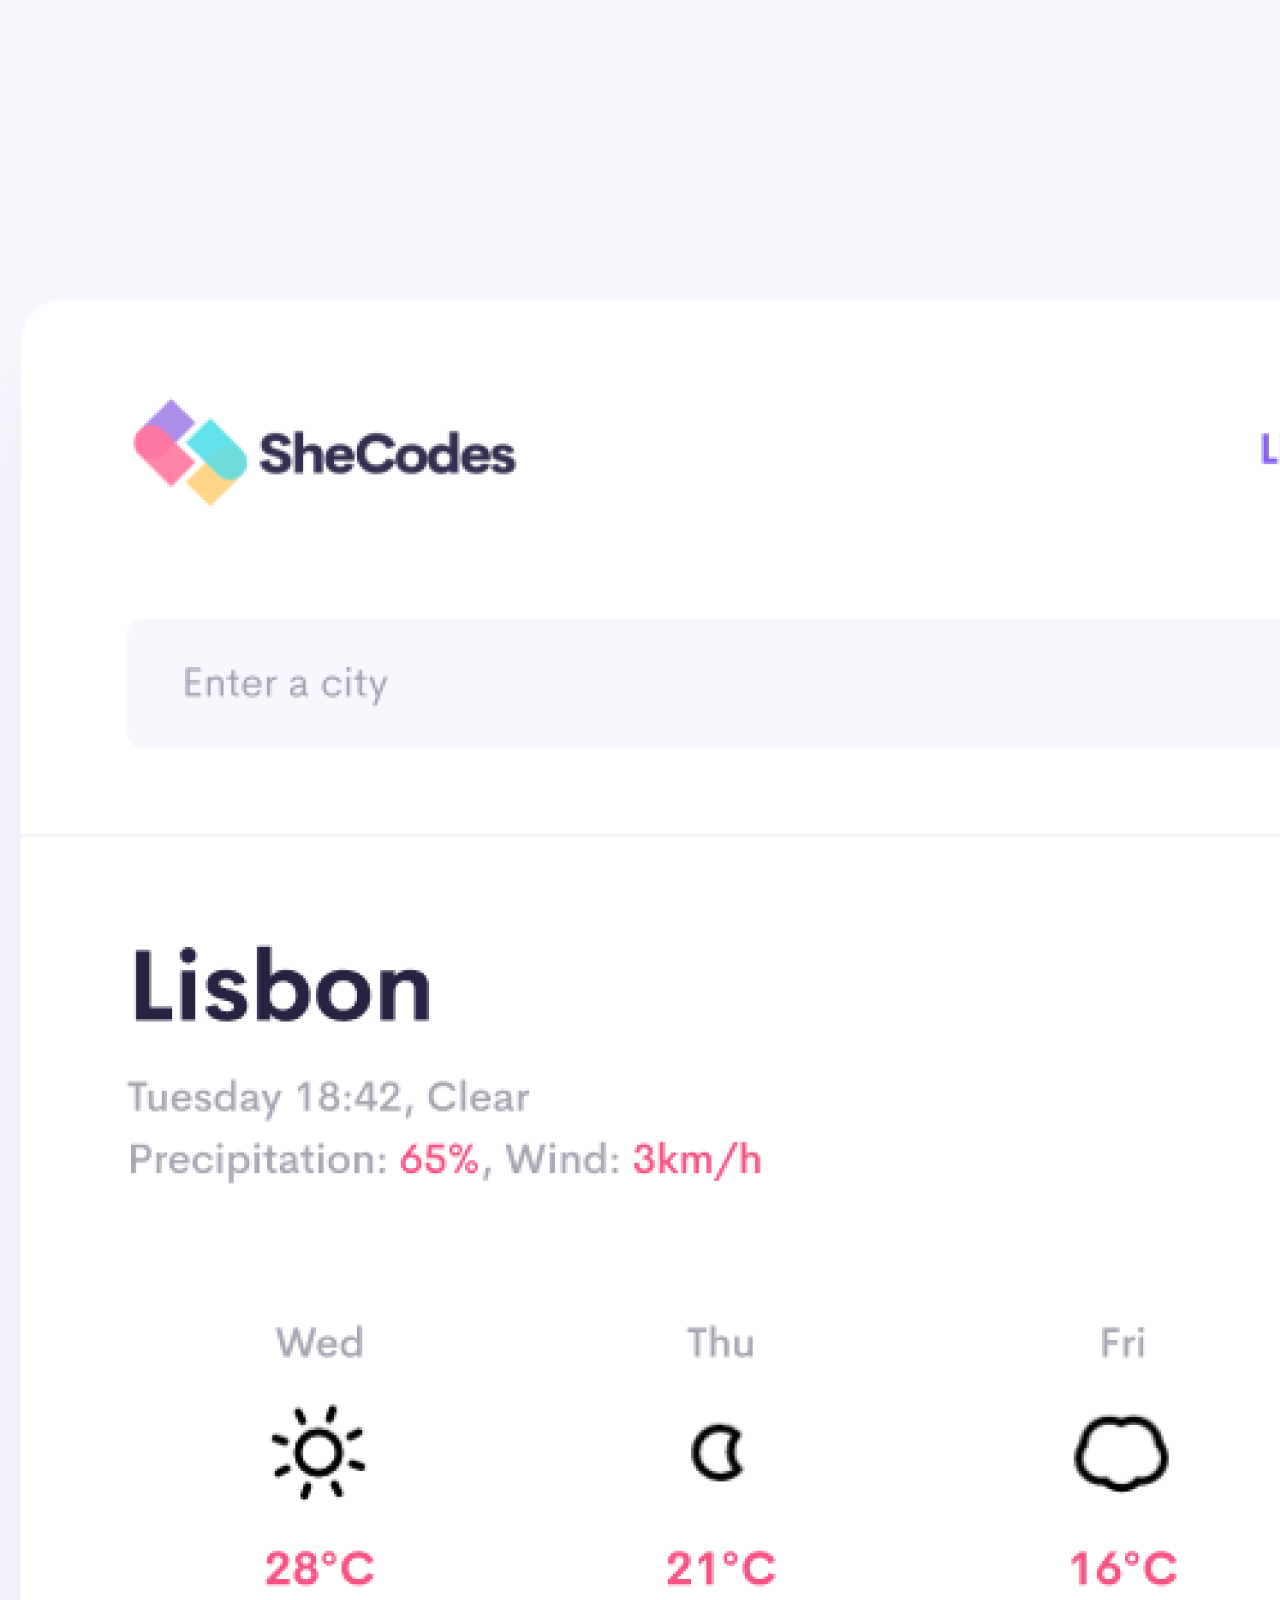
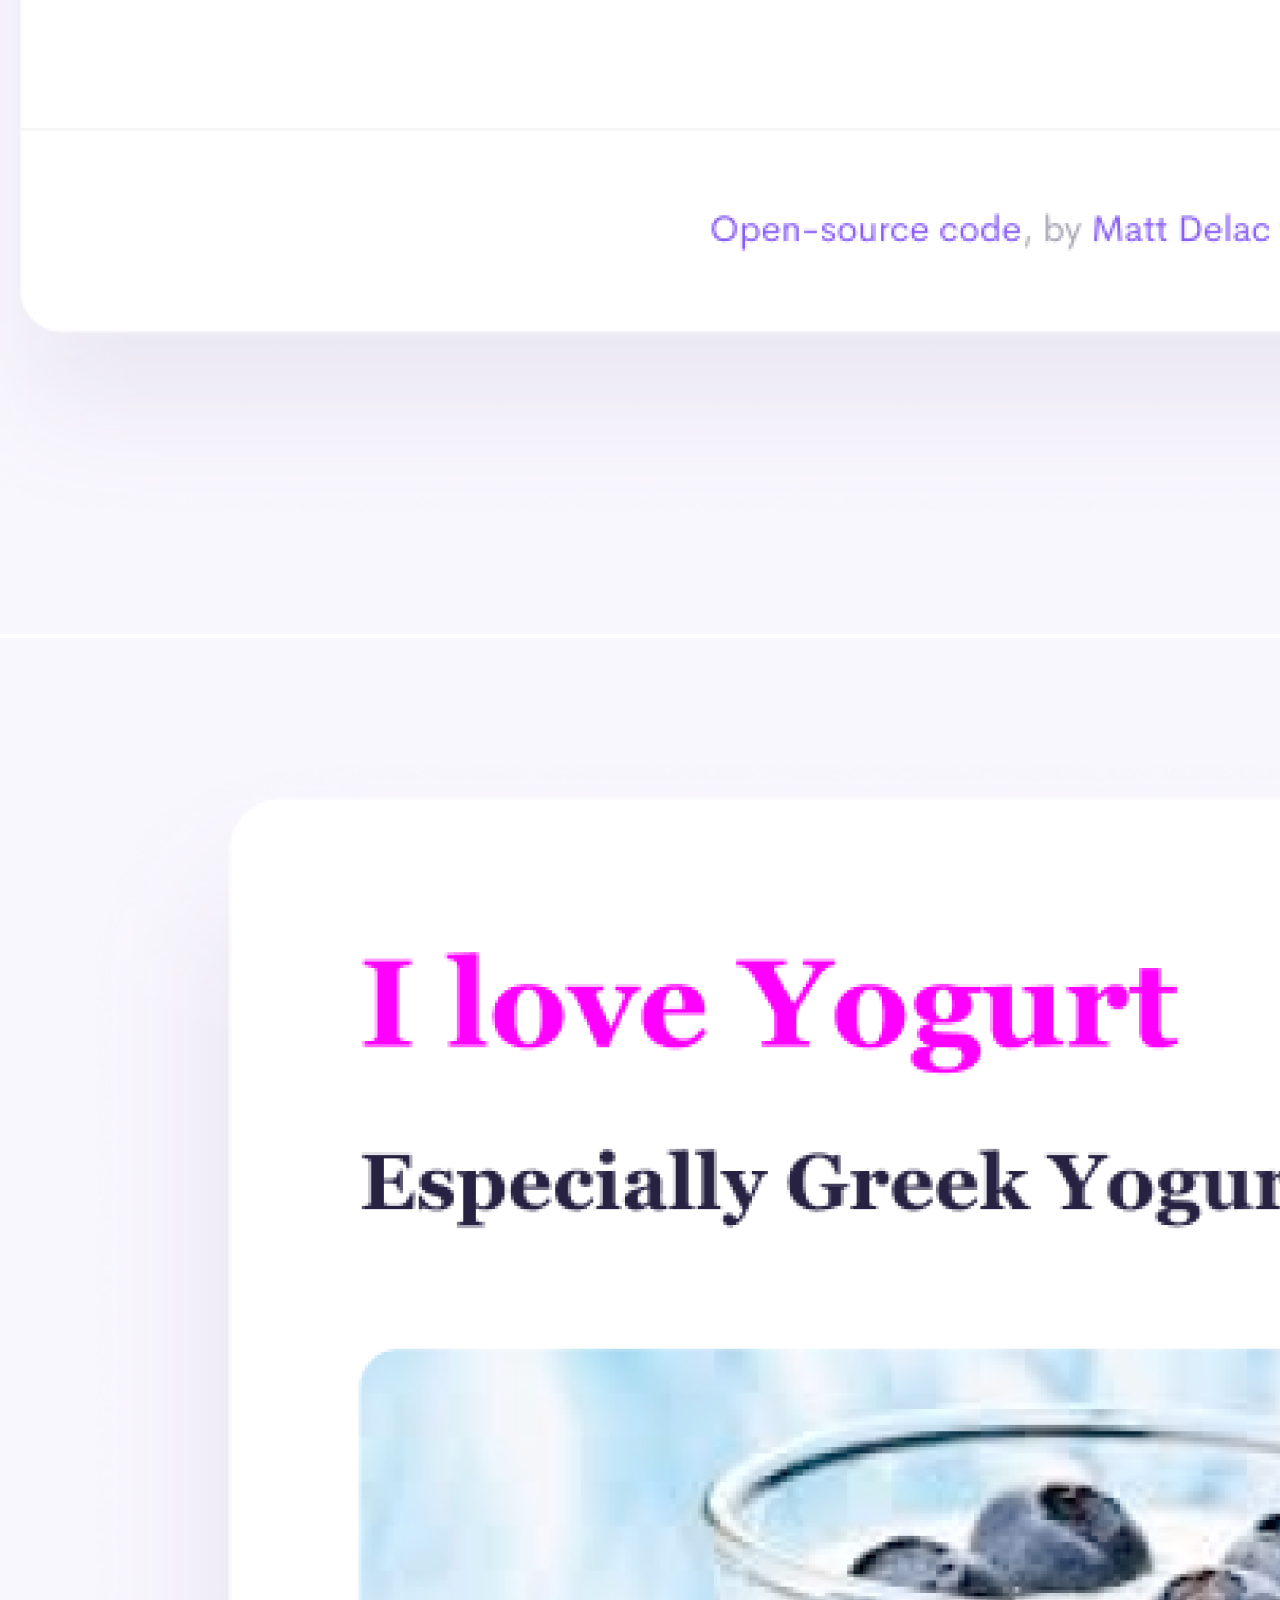
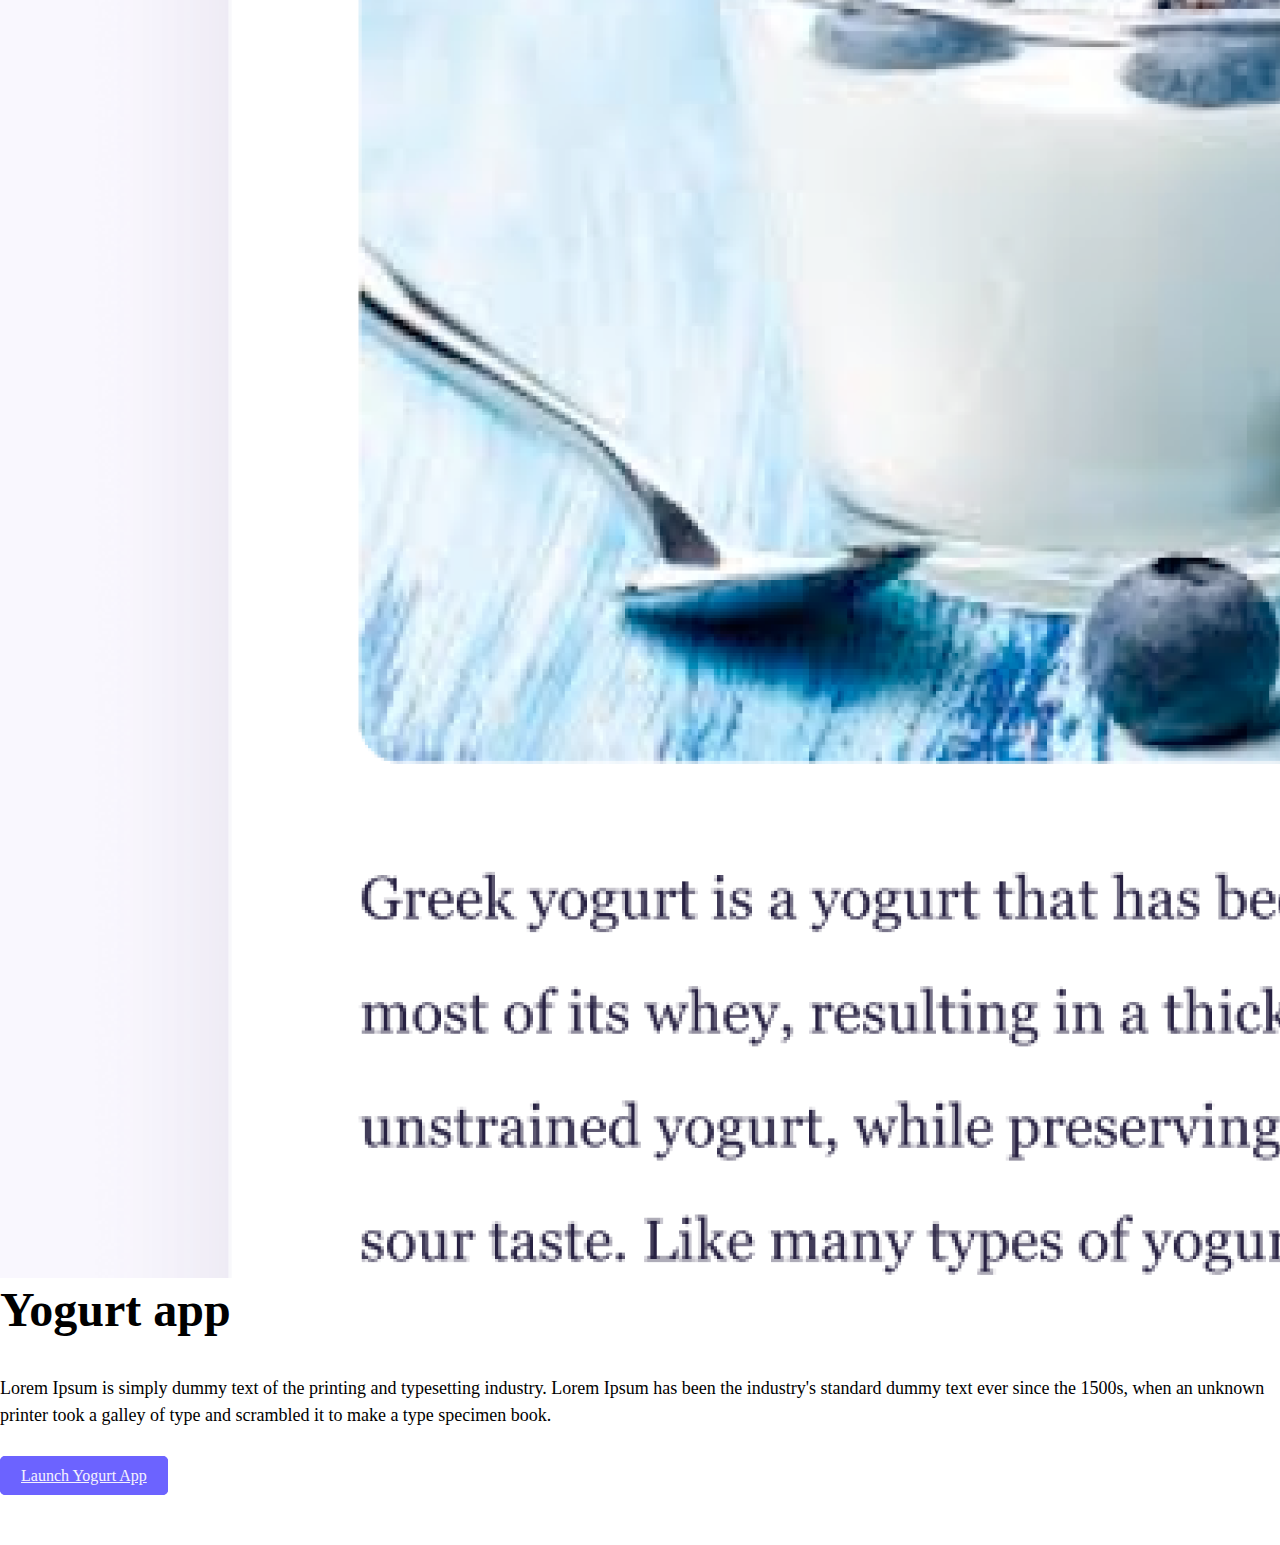
==== commit 6513826c: "add alt and title attributes to index.html" ====
--- a/index.html
+++ b/index.html
@@ -70,10 +70,15 @@
       <div class="wrap-body">
         <div class="row mb-5 d-flex justify-content-evenly">
           <div class="col">
-            <img src="images/yoga.png" class="img-fluid rounded-2" />
+            <img
+              src="images/yoga.png"
+              class="img-fluid rounded-2"
+              alt="yoga application"
+              title="About Yoga App"
+            />
           </div>
           <div class="col">
-            <h1>Yoga app</h1>
+            <h2>Yoga app</h2>
             <p>
               Lorem Ipsum is simply dummy text of the printing and typesetting
               industry. Lorem Ipsum has been the dummy text ever since the
@@ -86,7 +91,7 @@
 
         <div class="row mb-5 d-flex justify-content-evenly">
           <div class="col">
-            <h1>Weather app</h1>
+            <h2>Weather app</h2>
             <p>
               Lorem Ipsum is simply dummy text of the printing and typesetting
               industry. Lorem Ipsum has been the industry's standard dummy text
@@ -96,16 +101,26 @@
             <a href="" class="btn">Launch Weather App</a>
           </div>
           <div class="col">
-            <img src="images/weather.png" class="img-fluid rounded-2" />
+            <img
+              src="images/weather.png"
+              class="img-fluid rounded-2"
+              alt="weather application"
+              title="About Weather App"
+            />
           </div>
         </div>
 
         <div class="row mb-5 d-flex justify-content-evenly">
           <div class="col">
-            <img src="images/yogurt.png" class="img-fluid rounded-2" />
+            <img
+              src="images/yogurt.png"
+              class="img-fluid rounded-2"
+              alt="yogurt application"
+              title="About Yogurt App"
+            />
           </div>
           <div class="col">
-            <h1>Yogurt app</h1>
+            <h2>Yogurt app</h2>
             <p>
               Lorem Ipsum is simply dummy text of the printing and typesetting
               industry. Lorem Ipsum has been the industry's standard dummy text
